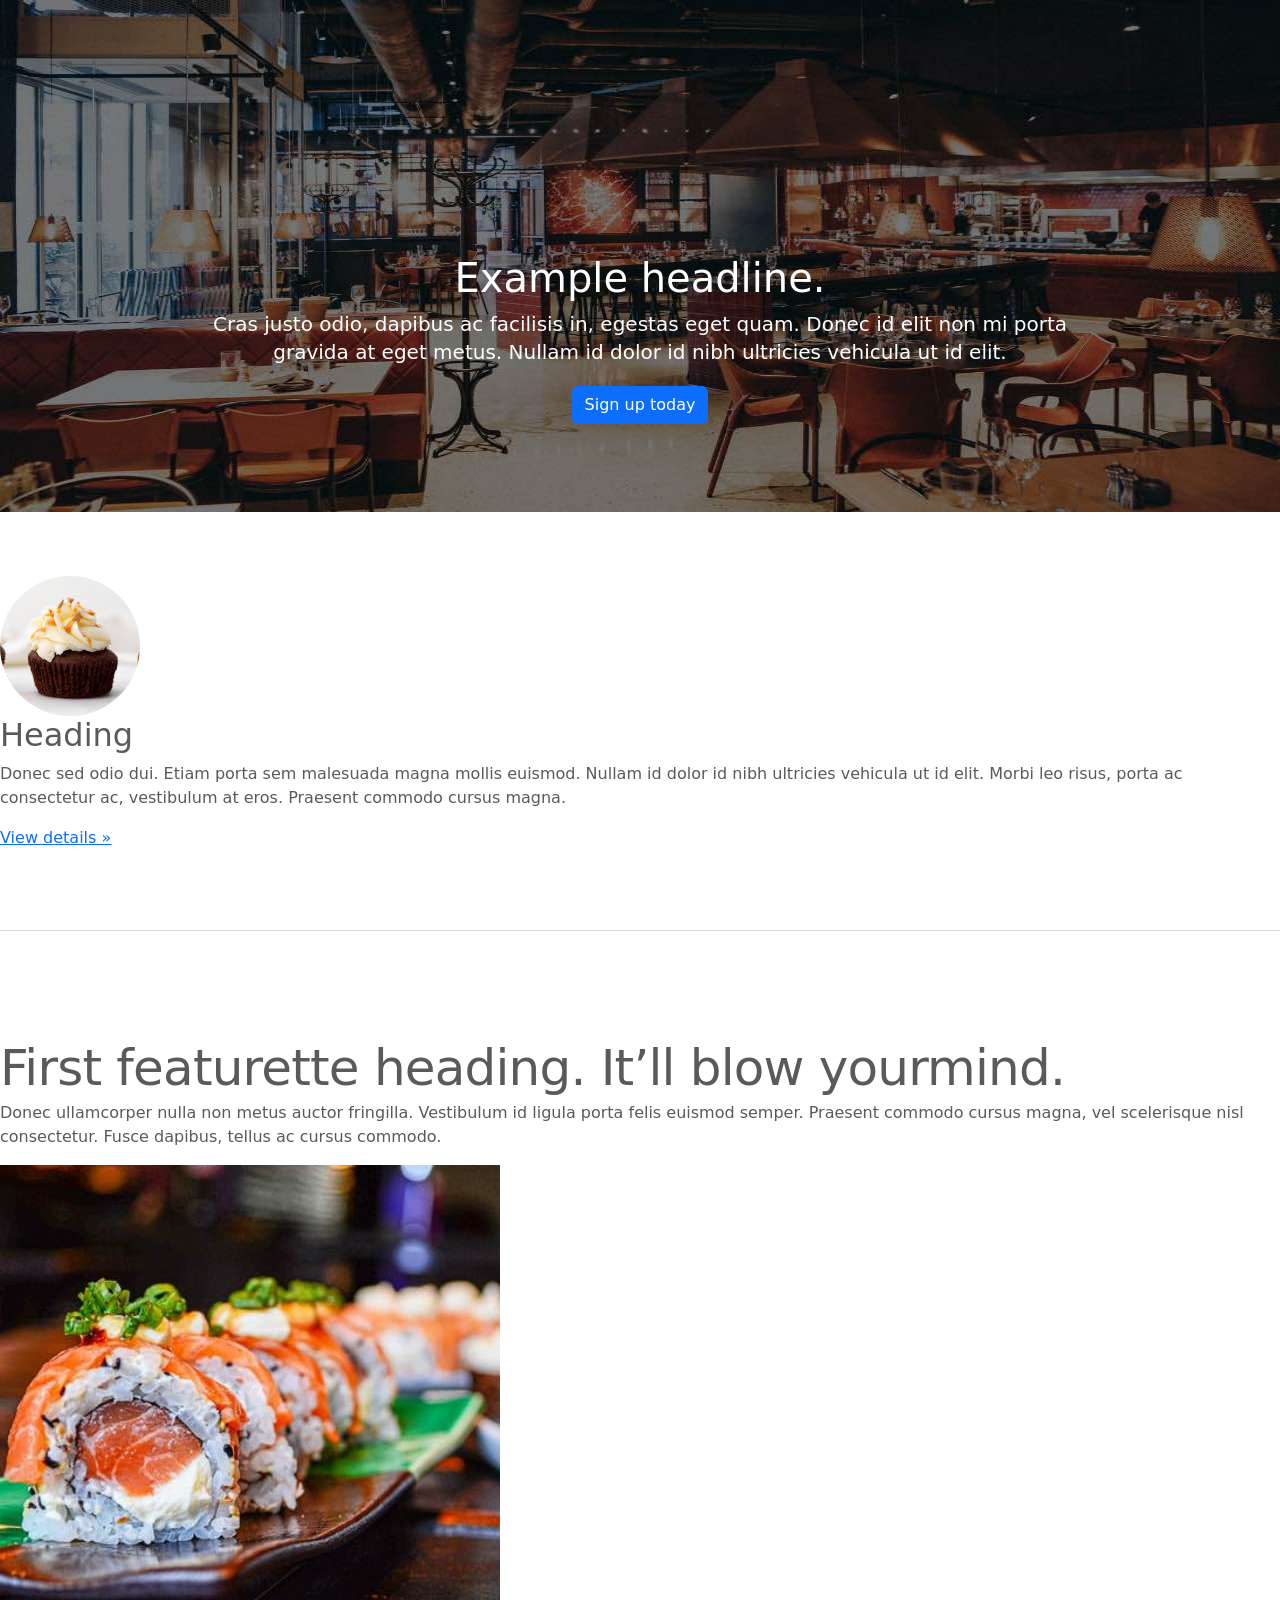
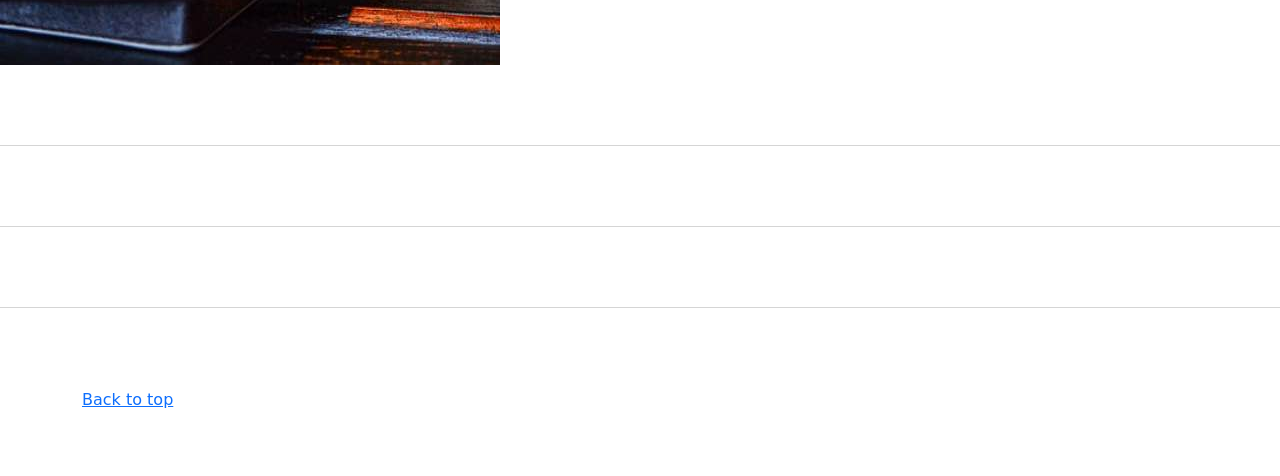
==== kadai_003/index_for_student.html @ 7293ae45 "kadai_003をアップロード" ====
<!doctype html>
<html lang="en">
  <head>
    <meta charset="utf-8">
    <meta name="viewport" content="width=device-width, initial-scale=1">
    <meta name="description" content="">
    <meta name="author" content="Mark Otto, Jacob Thornton, and Bootstrap contributors">
    <meta name="generator" content="Hugo 0.79.0">
    <title>Carousel Template · Bootstrap v5.0</title>
    <link rel="canonical" href="https://getbootstrap.com/docs/5.0/examples/carousel/">
    <!-- ************************************************ bootstrap.min.cssの読み込み -->
    <link href="https://cdn.jsdelivr.net/npm/bootstrap@5.0.0-beta1/dist/css/bootstrap.min.css" rel="stylesheet" integrity="sha384-giJF6kkoqNQ00vy+HMDP7azOuL0xtbfIcaT9wjKHr8RbDVddVHyTfAAsrekwKmP1" crossorigin="anonymous">
    <!-- ************************************************ carousel.cssの読み込み -->
    <link href="carousel.css" rel="stylesheet">
    <!-- ************************************************ bootstrap.bundle.min.jsの読み込み -->
    <script src="https://cdn.jsdelivr.net/npm/bootstrap@5.0.0-beta1/dist/js/bootstrap.bundle.min.js" integrity="sha384-ygbV9kiqUc6oa4msXn9868pTtWMgiQaeYH7/t7LECLbyPA2x65Kgf80OJFdroafW" crossorigin="anonymous" defer></script>
  </head>
  <body>
    <main>
      <!-- ************************************************ カールセル開始 -->

      <!-- こちらのclassを変更しカルーセルを実装してください -->
      <div id="myCarousel" class="carousel slide carousel-fade" data-bs-ride="carousel">
      <!-- ここまで -->
       
        <!-- <div class="carousel-inner"> -->
        <div class="carousel-inner">
          <!-- <div class="carousel-item active"> -->
          <div class="carousel-item active">
            <img src="img/top_1.jpg" alt="サンプル画像1">
            <div class="container">
              <!-- <div class="carousel-caption"> -->
              <div class="carousel-caption">
                <h1>Example headline.</h1>
                <p>Cras justo odio, dapibus ac facilisis in, egestas eget quam. Donec id elit non mi porta gravida at eget
                  metus. Nullam id dolor id nibh ultricies vehicula ut id elit.</p>
                <!-- <p><a class="btn btn-lg btn-primary" href="#" role="button">Sign up today</a></p> -->
                <p><a class="btn btn-1g btn-primary" href="#" role="button">Sign up today</a></p>
              </div>
            </div>
          </div>

          <!-- ここから追加部分 -->
          <div class="carousel-item">
            <img src="img/top_2.jpg" alt="サンプル画像2">
            <div class="container">
              <!-- <div class="carousel-caption"> -->
              <div class="carousel-caption">
                <h1>Example headline.</h1>
                <p>Cras justo odio, dapibus ac facilisis in, egestas eget quam. Donec id elit non mi porta gravida at eget
                  metus. Nullam id dolor id nibh ultricies vehicula ut id elit.</p>
                <!-- <p><a class="btn btn-lg btn-primary" href="#" role="button">Sign up today</a></p> -->
                <p><a class="btn btn-1g btn-primary" href="#" role="button">Sign up today</a></p>
              </div>
            </div>
          </div>
          <div class="carousel-item">
            <img src="img/top_3.jpg" alt="サンプル画像3">
            <div class="container">
              <!-- <div class="carousel-caption"> -->
              <div class="carousel-caption">
                <h1>Example headline.</h1>
                <p>Cras justo odio, dapibus ac facilisis in, egestas eget quam. Donec id elit non mi porta gravida at eget
                  metus. Nullam id dolor id nibh ultricies vehicula ut id elit.</p>
                <!-- <p><a class="btn btn-lg btn-primary" href="#" role="button">Sign up today</a></p> -->
                <p><a class="btn btn-1g btn-primary" href="#" role="button">Sign up today</a></p>
              </div>
            </div>
          </div>
          <!-- ここまで -->

        </div>
      </div>
      <!-- ************************************************ カールセル終了 -->
      <!-- <div class="container marketing"> -->
      <div class="">
        <!-- <div class="row"> -->
        <div class="">
          <!-- <div class="col-lg-4"> -->
          <div class="">
            <img src="img/cake.jpg" class="rounded-circle" alt="サンプル画像2">
            <h2>Heading</h2>
            <p>Donec sed odio dui. Etiam porta sem malesuada magna mollis euismod. Nullam id dolor id nibh ultricies
              vehicula ut id elit. Morbi leo risus, porta ac consectetur ac, vestibulum at eros. Praesent commodo cursus
              magna.</p>
            <!-- <p><a class="btn btn-secondary" href="#" role="button">View details &raquo;</a></p> -->
            <p><a class="" href="#" role="button">View details &raquo;</a></p>
          </div>
        </div>
        <hr class="featurette-divider">
        <!-- <div class="row"> -->
        <div class="">
          <!-- <div class="col-md-7"> -->
          <div class="">
            <!-- <h2 class="featurette-heading">First featurette heading. <span class="text-muted">It’ll blow yourmind.</span> -->
            <h2 class="featurette-heading">First featurette heading. <span class="">It’ll blow yourmind.</span></h2>
            <!-- <p class="lead">Donec ullamcorper nulla non metus auctor fringilla. Vestibulum id ligula porta felis
              euismod
              semper. Praesent commodo cursus magna, vel scelerisque nisl consectetur. Fusce dapibus, tellus ac cursus
              commodo.</p> -->
            <p class="">
              Donec ullamcorper nulla non metus auctor fringilla. Vestibulum id ligula porta felis
              euismod
              semper. Praesent commodo cursus magna, vel scelerisque nisl consectetur. Fusce dapibus, tellus ac cursus
              commodo.
            </p>
          </div>
          <!-- <div class="col-md-5"> -->
          <div class="">
            <!-- <img src="img/sushi.jpg" class="img-fluid" alt=""> -->
            <img src="img/sushi.jpg" class="" alt="サンプル画像3">
          </div>
        </div>
        <hr class="featurette-divider">
        <!-- ここにもう一つ左右を反転させたものを作ります。 -->
        <hr class="featurette-divider">
        <!-- ここにもう一つ左右を反転させたものを作ります。 -->
        <hr class="featurette-divider">
        <footer class="container">
          <!-- <p class="float-end"><a href="#">Back to top</a></p> -->
          <p class=""><a href="#">Back to top</a></p>
        </footer>
      </div>
    </main>
  </body>

</html>
---- kadai_003/carousel.css ----
/* ----------------------------------------------- 全体の文字色修正と下部の余白の調整 */
body {
  /* padding-top: 3rem; */
  padding-bottom: 3rem;
  color: #5a5a5a;
}

/* ----------------------------------------------- カルーセルのカスタマイズ */
.carousel {
  margin-bottom: 4rem;
}

.carousel-caption {
  bottom: 3rem;
  z-index: 10;
}

.carousel-item {
  height: 32rem;
}

.carousel-item > img {
  position: absolute;
  top: 0;
  left: 0;
  min-width: 100%;
  height: 32rem;
}

/* ----------------------------------------------- マーケティングコンテンツ */
.marketing .col-lg-4 {
  margin-bottom: 1.5rem;
  text-align: center;
}

.marketing h2 {
  font-weight: 400;
}

/* rtl:begin:ignore */
.marketing .col-lg-4 p {
  margin-right: .75rem;
  margin-left: .75rem;
}

/* rtl:end:ignore */

/* ----------------------------------------------- フィーチャーレット */
.featurette-divider {
  margin: 5rem 0;
  /* Space out the Bootstrap <hr> more */
}

.featurette-heading {
  font-weight: 300;
  line-height: 1;
  /* rtl:remove */
  letter-spacing: -.05rem;
}

/* ----------------------------------------------- レスポンシブデザイン */
@media (min-width: 40em) {
  .carousel-caption p {
    margin-bottom: 1.25rem;
    font-size: 1.25rem;
    line-height: 1.4;
  }

  .featurette-heading {
    font-size: 50px;
  }
}

@media (min-width: 62em) {
  .featurette-heading {
    margin-top: 7rem;
  }
}
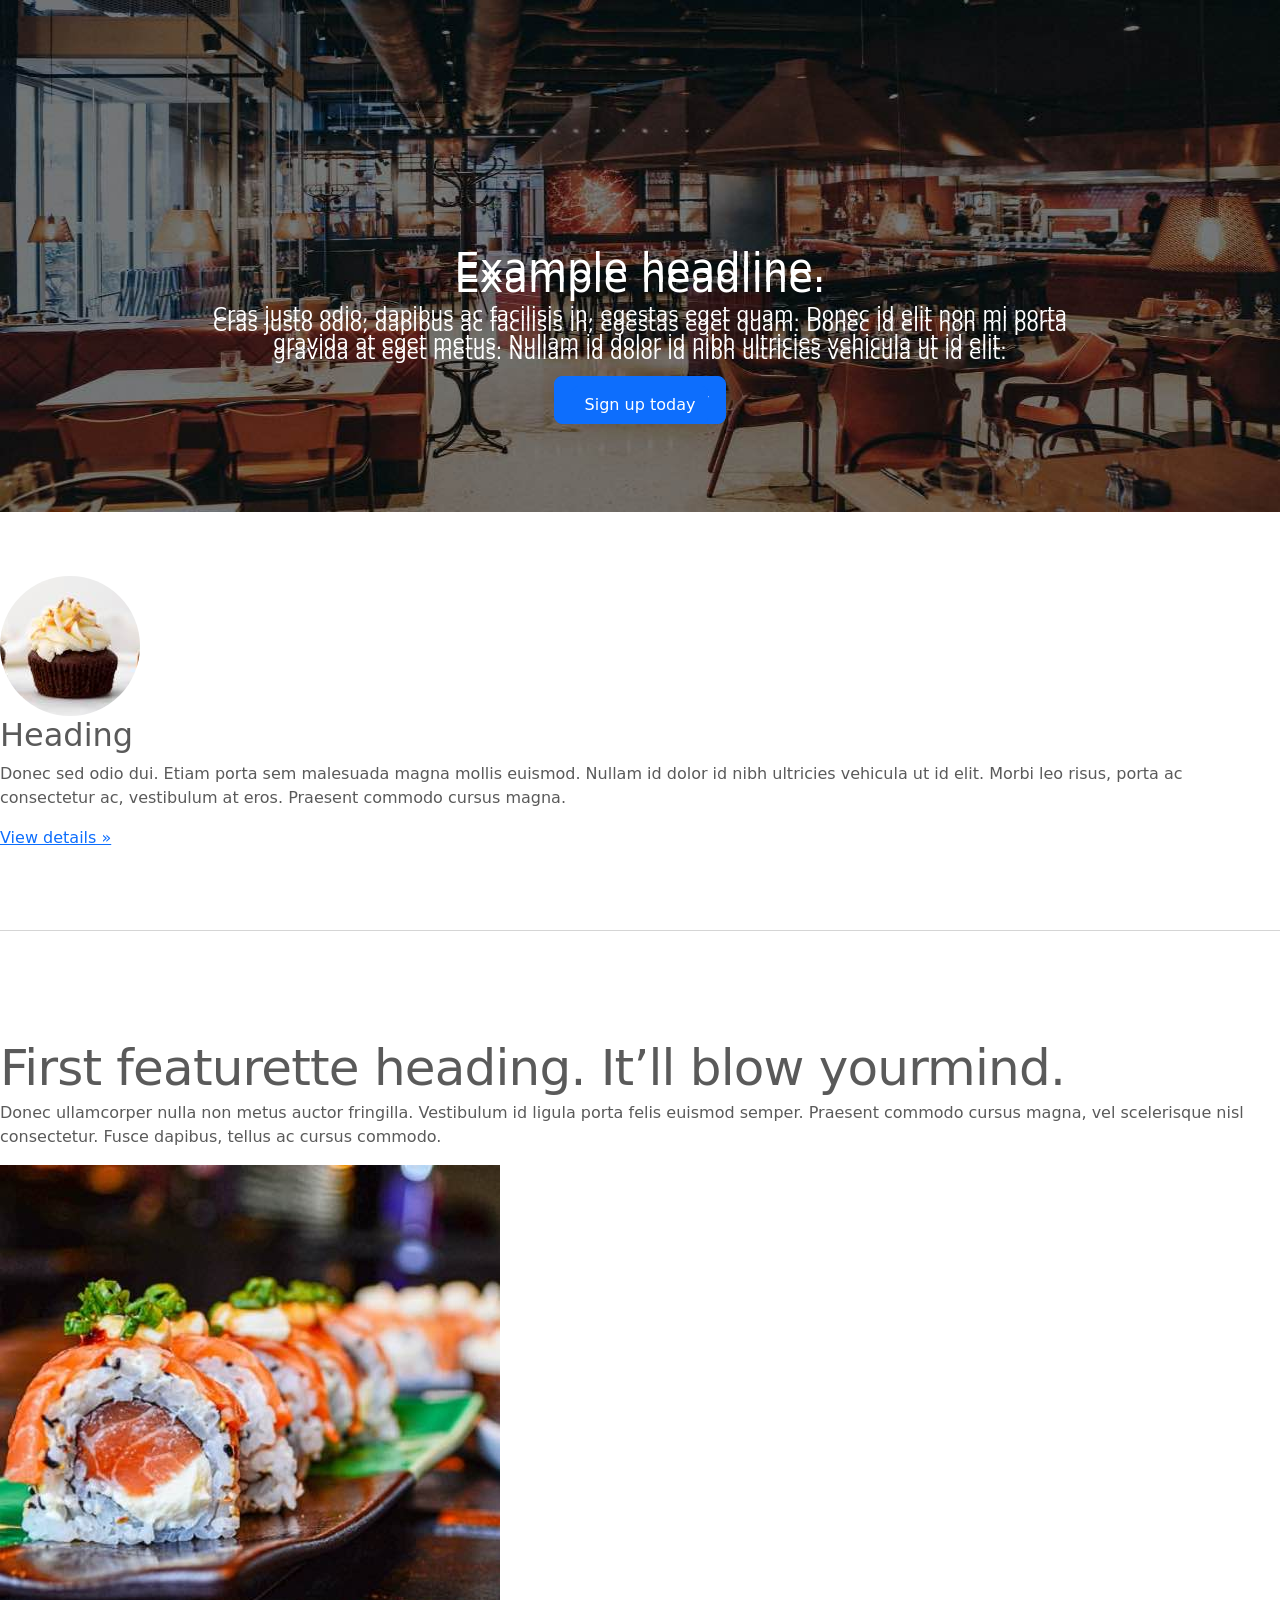
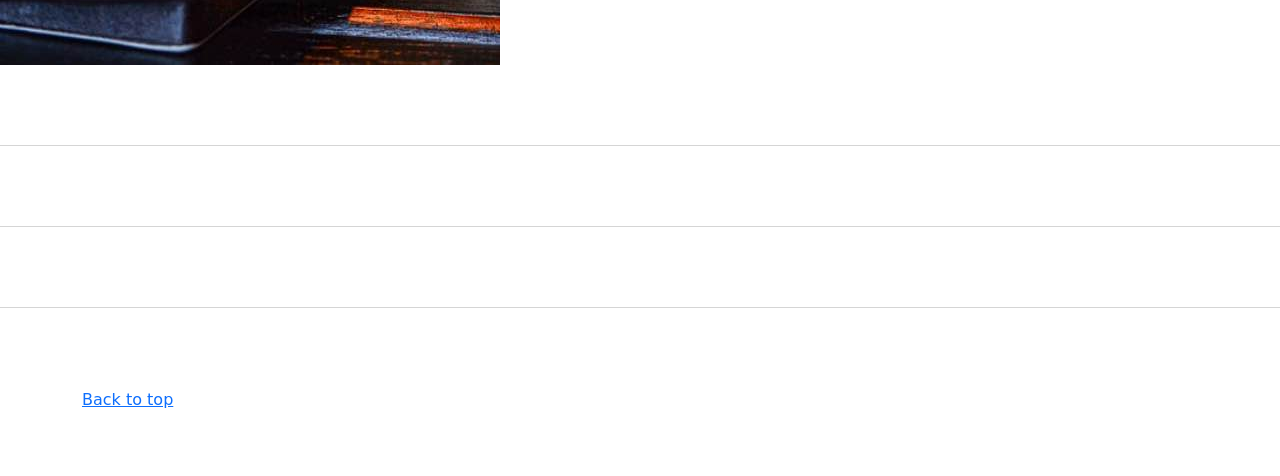
==== commit 7c564f2e: "kadai_003を修正" ====
--- a/kadai_003/index_for_student.html
+++ b/kadai_003/index_for_student.html
@@ -22,7 +22,7 @@
       <!-- こちらのclassを変更しカルーセルを実装してください -->
       <div id="myCarousel" class="carousel slide carousel-fade" data-bs-ride="carousel">
       <!-- ここまで -->
-       
+
         <!-- <div class="carousel-inner"> -->
         <div class="carousel-inner">
           <!-- <div class="carousel-item active"> -->
@@ -35,12 +35,12 @@
                 <p>Cras justo odio, dapibus ac facilisis in, egestas eget quam. Donec id elit non mi porta gravida at eget
                   metus. Nullam id dolor id nibh ultricies vehicula ut id elit.</p>
                 <!-- <p><a class="btn btn-lg btn-primary" href="#" role="button">Sign up today</a></p> -->
-                <p><a class="btn btn-1g btn-primary" href="#" role="button">Sign up today</a></p>
+                <p><a class="btn btn-lg btn-primary" href="#" role="button">Sign up today</a></p>
               </div>
             </div>
           </div>
 
-          <!-- ここから追加部分 -->
+          <!-- ここから追加部分 --
           <div class="carousel-item">
             <img src="img/top_2.jpg" alt="サンプル画像2">
             <div class="container">
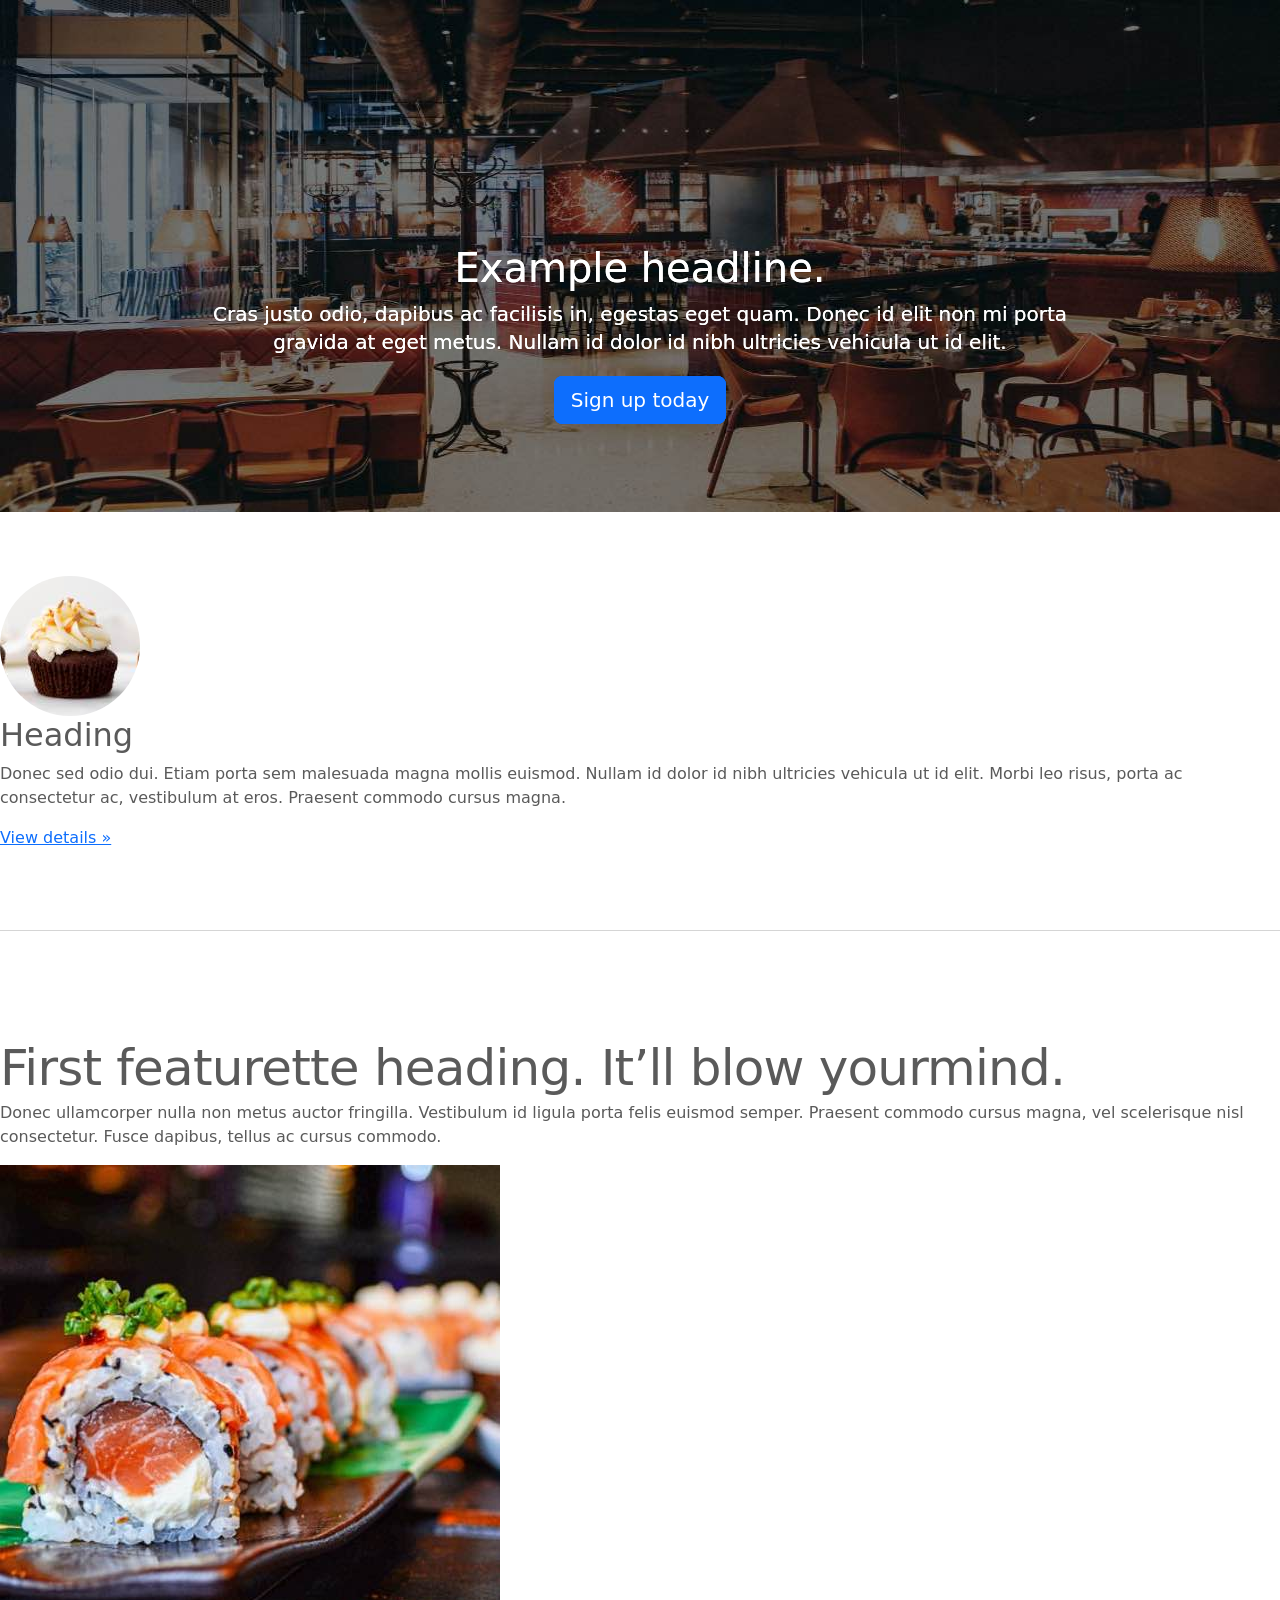
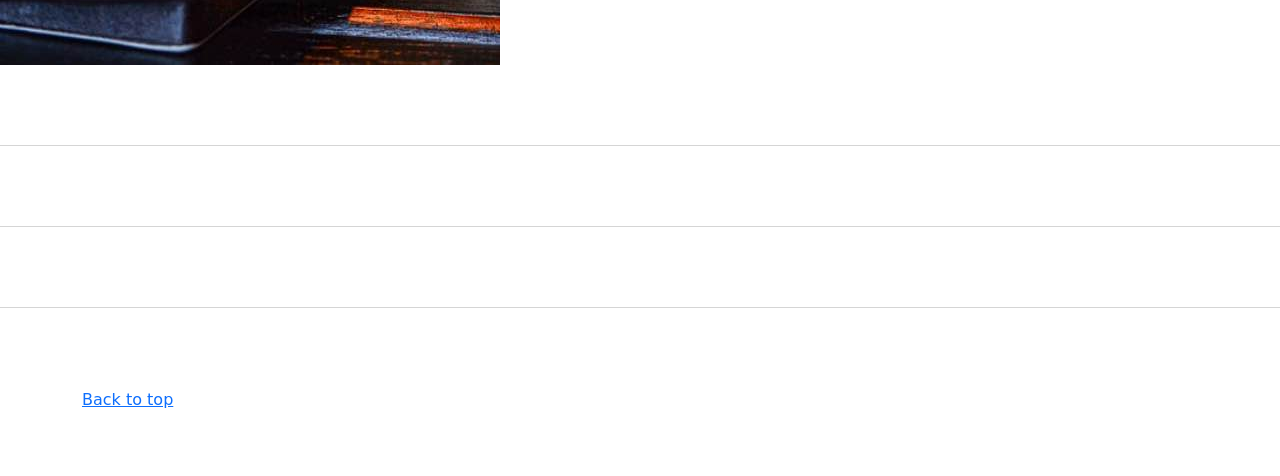
==== commit 5dcc5803: "kadai_003を再修正" ====
--- a/kadai_003/index_for_student.html
+++ b/kadai_003/index_for_student.html
@@ -50,7 +50,7 @@
                 <p>Cras justo odio, dapibus ac facilisis in, egestas eget quam. Donec id elit non mi porta gravida at eget
                   metus. Nullam id dolor id nibh ultricies vehicula ut id elit.</p>
                 <!-- <p><a class="btn btn-lg btn-primary" href="#" role="button">Sign up today</a></p> -->
-                <p><a class="btn btn-1g btn-primary" href="#" role="button">Sign up today</a></p>
+                <p><a class="btn btn-lg btn-primary" href="#" role="button">Sign up today</a></p>
               </div>
             </div>
           </div>
@@ -63,7 +63,7 @@
                 <p>Cras justo odio, dapibus ac facilisis in, egestas eget quam. Donec id elit non mi porta gravida at eget
                   metus. Nullam id dolor id nibh ultricies vehicula ut id elit.</p>
                 <!-- <p><a class="btn btn-lg btn-primary" href="#" role="button">Sign up today</a></p> -->
-                <p><a class="btn btn-1g btn-primary" href="#" role="button">Sign up today</a></p>
+                <p><a class="btn btn-lg btn-primary" href="#" role="button">Sign up today</a></p>
               </div>
             </div>
           </div>
